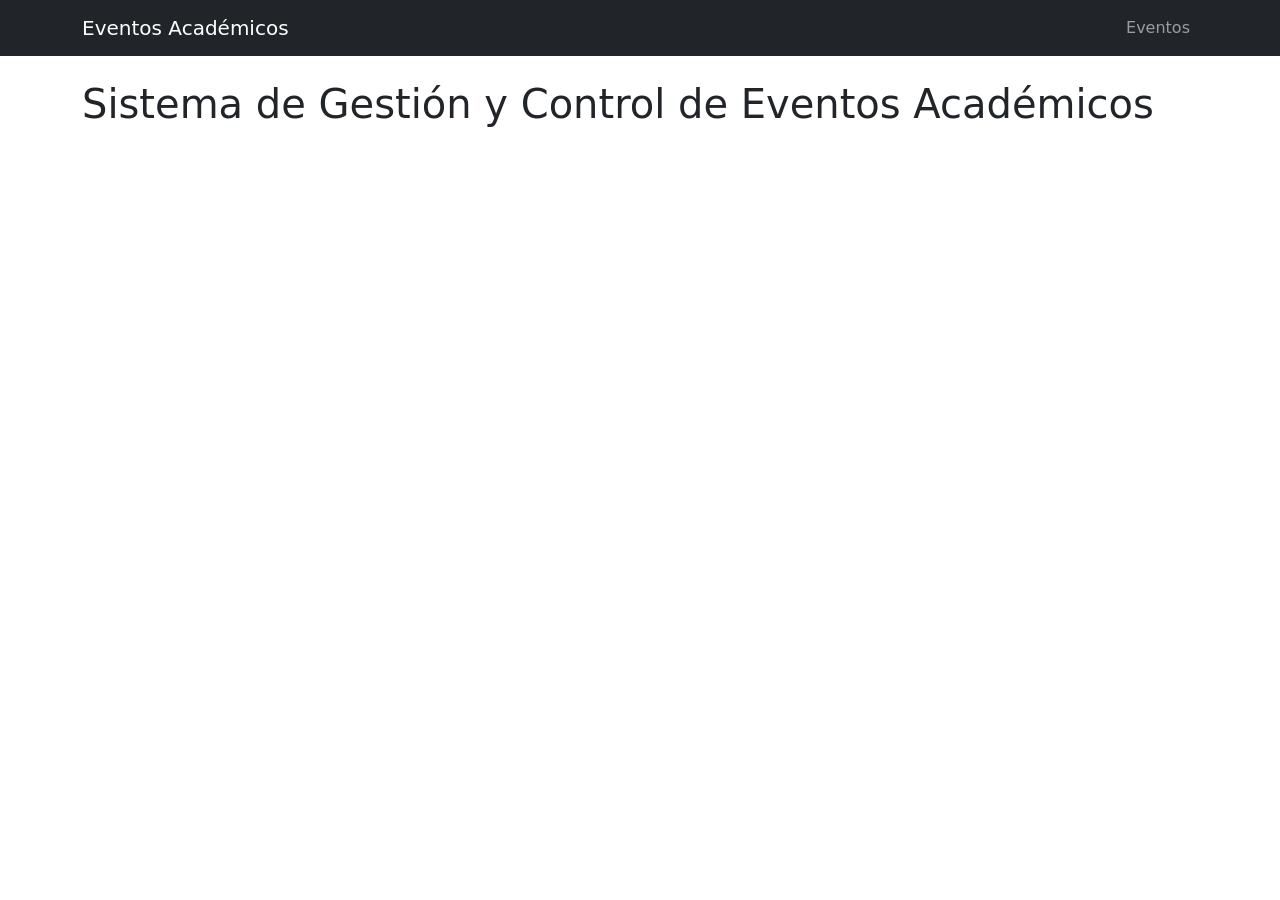
==== frontend/index.html @ e1ccd7bb "first commit" ====
<!DOCTYPE html>
<html lang="es">
<head>
    <meta charset="UTF-8">
    <meta name="viewport" content="width=device-width, initial-scale=1">
    <title>Eventos Académicos</title>
    <link rel="stylesheet" href="https://cdn.jsdelivr.net/npm/bootstrap@5.3.3/dist/css/bootstrap.min.css">
    <link rel="stylesheet" href="/css/estilos.css">
</head>
<body>
<nav class="navbar navbar-expand-lg navbar-dark bg-dark">
    <div class="container">
        <a class="navbar-brand" href="/">Eventos Académicos</a>
        <button class="navbar-toggler" type="button" data-bs-toggle="collapse" data-bs-target="#navbarNav">
            <span class="navbar-toggler-icon"></span>
        </button>
        <div class="collapse navbar-collapse" id="navbarNav">
            <ul class="navbar-nav ms-auto">
                <li class="nav-item"><a class="nav-link" href="/eventos/listado.html">Eventos</a></li>
                <!-- TODO: mostrar enlaces según sesión/rol (mis inscripciones, organizador, admin, login/logout) -->
            </ul>
        </div>
    </div>
</nav>
<main class="container my-4">
    <h1>Sistema de Gestión y Control de Eventos Académicos</h1>
    <!-- TODO: presentación general + enlace a eventos/listado.html -->
</main>
<script src="https://cdn.jsdelivr.net/npm/bootstrap@5.3.3/dist/js/bootstrap.bundle.min.js"></script>
<script src="/js/config.js"></script>
<script src="/js/main.js"></script>
</body>
</html>
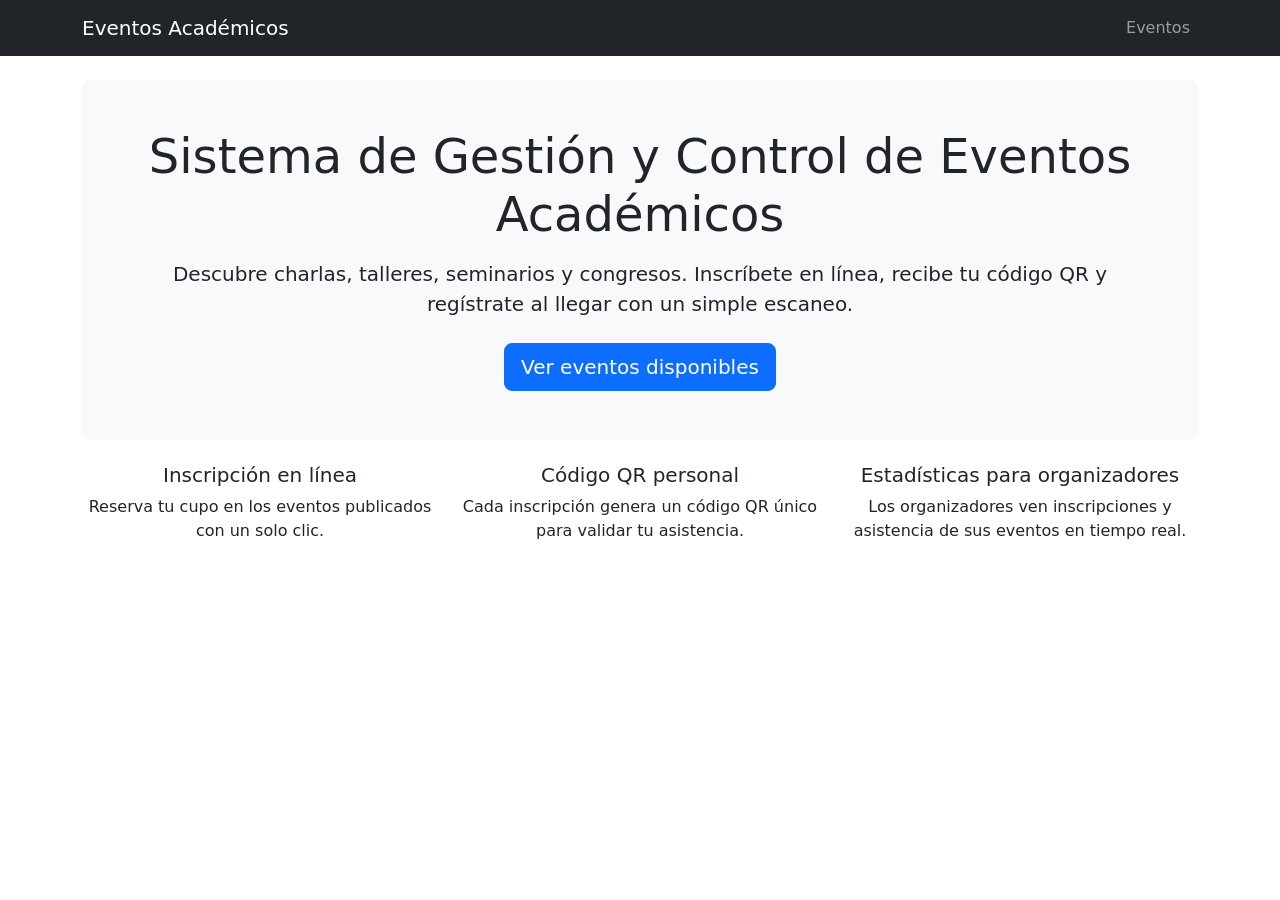
==== commit 9ea0a6d2: "auth and more" ====
--- a/frontend/index.html
+++ b/frontend/index.html
@@ -17,14 +17,33 @@
         <div class="collapse navbar-collapse" id="navbarNav">
             <ul class="navbar-nav ms-auto">
                 <li class="nav-item"><a class="nav-link" href="/eventos/listado.html">Eventos</a></li>
-                <!-- TODO: mostrar enlaces según sesión/rol (mis inscripciones, organizador, admin, login/logout) -->
             </ul>
         </div>
     </div>
 </nav>
 <main class="container my-4">
-    <h1>Sistema de Gestión y Control de Eventos Académicos</h1>
-    <!-- TODO: presentación general + enlace a eventos/listado.html -->
+    <div class="p-5 mb-4 bg-light rounded-3 text-center">
+        <h1 class="display-5">Sistema de Gestión y Control de Eventos Académicos</h1>
+        <p class="lead mt-3">
+            Descubre charlas, talleres, seminarios y congresos. Inscríbete en línea,
+            recibe tu código QR y regístrate al llegar con un simple escaneo.
+        </p>
+        <a href="/eventos/listado.html" class="btn btn-primary btn-lg mt-2">Ver eventos disponibles</a>
+    </div>
+    <div class="row text-center g-4">
+        <div class="col-md-4">
+            <h2 class="h5">Inscripción en línea</h2>
+            <p>Reserva tu cupo en los eventos publicados con un solo clic.</p>
+        </div>
+        <div class="col-md-4">
+            <h2 class="h5">Código QR personal</h2>
+            <p>Cada inscripción genera un código QR único para validar tu asistencia.</p>
+        </div>
+        <div class="col-md-4">
+            <h2 class="h5">Estadísticas para organizadores</h2>
+            <p>Los organizadores ven inscripciones y asistencia de sus eventos en tiempo real.</p>
+        </div>
+    </div>
 </main>
 <script src="https://cdn.jsdelivr.net/npm/bootstrap@5.3.3/dist/js/bootstrap.bundle.min.js"></script>
 <script src="/js/config.js"></script>
